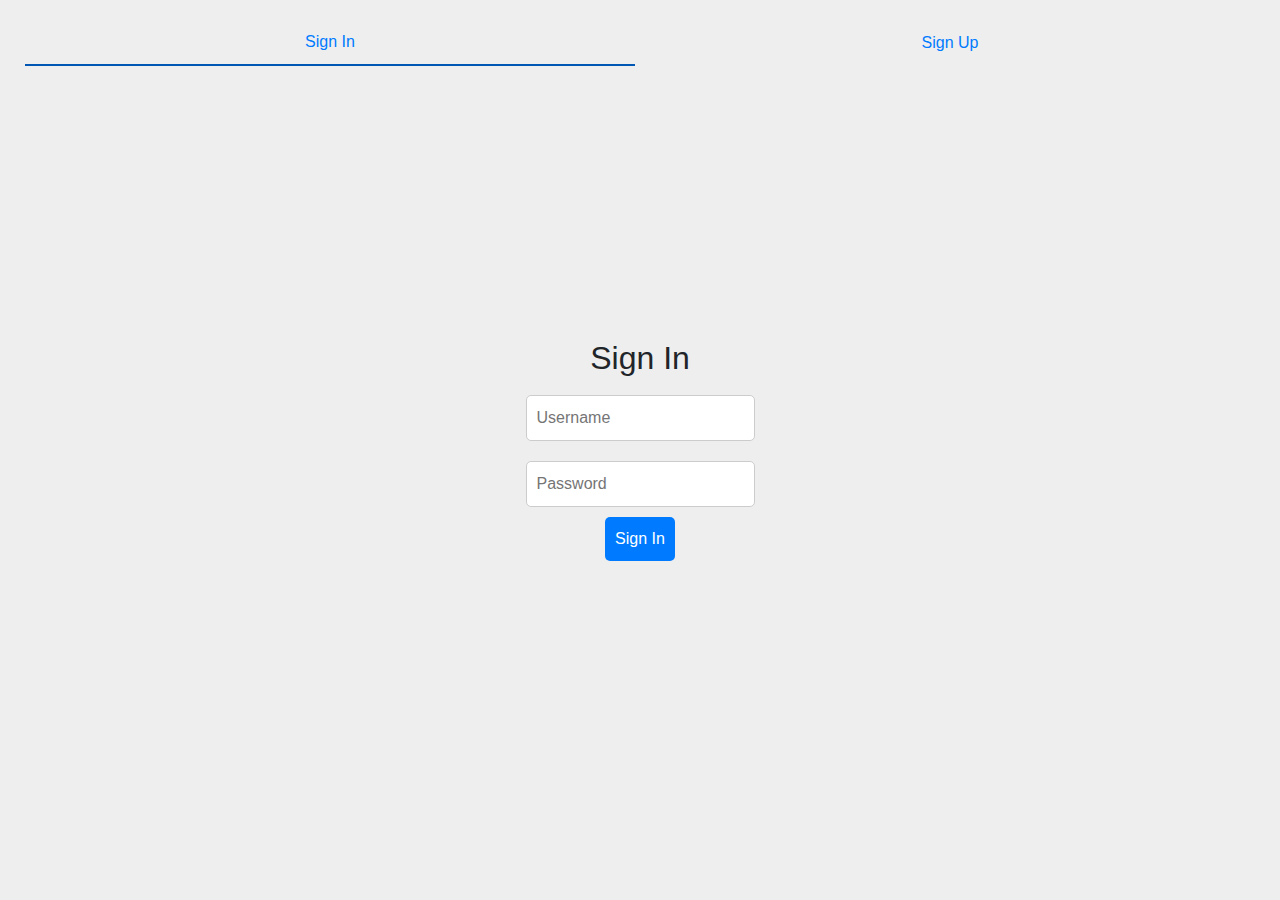
==== chat.html @ 78610102 "first commit" ====
<!DOCTYPE html>
<html lang="en">
<head>
  <meta charset="UTF-8">
  <meta name="viewport" content="width=device-width, initial-scale=1.0">
  <title>Chat</title>
  <link href="https://cdn.jsdelivr.net/npm/bootstrap@5.3.0-alpha3/dist/css/bootstrap.min.css" rel="stylesheet">
  <link href="https://cdnjs.cloudflare.com/ajax/libs/font-awesome/6.0.0-beta3/css/all.min.css" rel="stylesheet">
  <link href="https://cdn.jsdelivr.net/npm/bootstrap-icons/font/bootstrap-icons.css" rel="stylesheet">

  <style>
    .btn-close.text-danger {
      filter: invert(100%) brightness(200%); 
    }
  </style>
</head>
<body>
  <div class="row">
    <div class="d-flex justify-content-between w-100 px-3 bg-dark" style="padding: 10px;">
      <h1 id="users" class="mt-4 text-light m-2"></h1>
      <button id="back" class="btn btn-close text-danger mt-4 m-3"></button>
    </div>
    <div id="chatBox" class="container p-3" style="height: 80vh; overflow-y: scroll;"></div>
    <form id="messageForm" class="container d-flex align-item-center position-absolute justify-content-around" style="bottom: 5px; right: 15px;padding:15px;">
      <input type="text" id="messageInput" style=" height: 100%;" class="form-control w-60 m-2" placeholder="chat" required />
      <button type="submit" class="btn  btn-dark" style="border-radius: 5px;">
        <i class="bi bi-send"></i>
      </button>
    </form>
  </div>

  <script>
    const apiUrl = "https://chatting-app-api-4.onrender.com";
    const token = localStorage.getItem("access_token");
    const chatUserId = localStorage.getItem("chat_user_id");
    const chatUsername = localStorage.getItem("chat_username");



    if (!token || !chatUserId || !chatUsername) {
      window.location.href = "index.html";
    }

    const headers = {
      "Authorization": `Bearer ${token}`,
      "Content-Type": "application/json",
    };

    const chatBox = document.getElementById("chatBox");
    const messageForm = document.getElementById("messageForm");
    const messageInput = document.getElementById("messageInput");
    const user = document.getElementById("users");
    user.innerHTML = chatUsername;


    const fetchMessages = async () => {
      try {
        const response = await fetch(`${apiUrl}/chat/${chatUserId}`, { headers });
        if (response.ok) {
          const messages = await response.json();
          chatBox.innerHTML = messages.map(msg => 
            `<p><strong>${msg.sender_id === parseInt(chatUserId) ? "Friend" : "You"}:</strong> ${msg.content}</p>`
          ).join('');
          chatBox.scrollTop = chatBox.scrollHeight;
        } else {
          alert("Failed to load messages");
        }
      } catch (error) {
        console.error("Error fetching messages:", error);
      }
    };

    messageForm.addEventListener("submit", async (e) => {
      e.preventDefault();
      const messageContent = messageInput.value.trim();
      if (!messageContent) return;

      try {
        const response = await fetch(`${apiUrl}/chat`, {
          method: "POST",
          headers,
          body: JSON.stringify({ receiver_id: chatUserId, content: messageContent }),
        });

        if (response.ok) {
          messageInput.value = "";
          fetchMessages();
        } else {
          alert("Failed to send message");
        }
      } catch (error) {
        console.error("Error sending message:", error);
      }
    });

    document.getElementById("back").addEventListener("click", () => {
      localStorage.removeItem("chat_user_id");
      window.location.href = "users.html";
    });

    fetchMessages();
    setInterval(fetchMessages, 3000);
  </script>
</body>
</html>
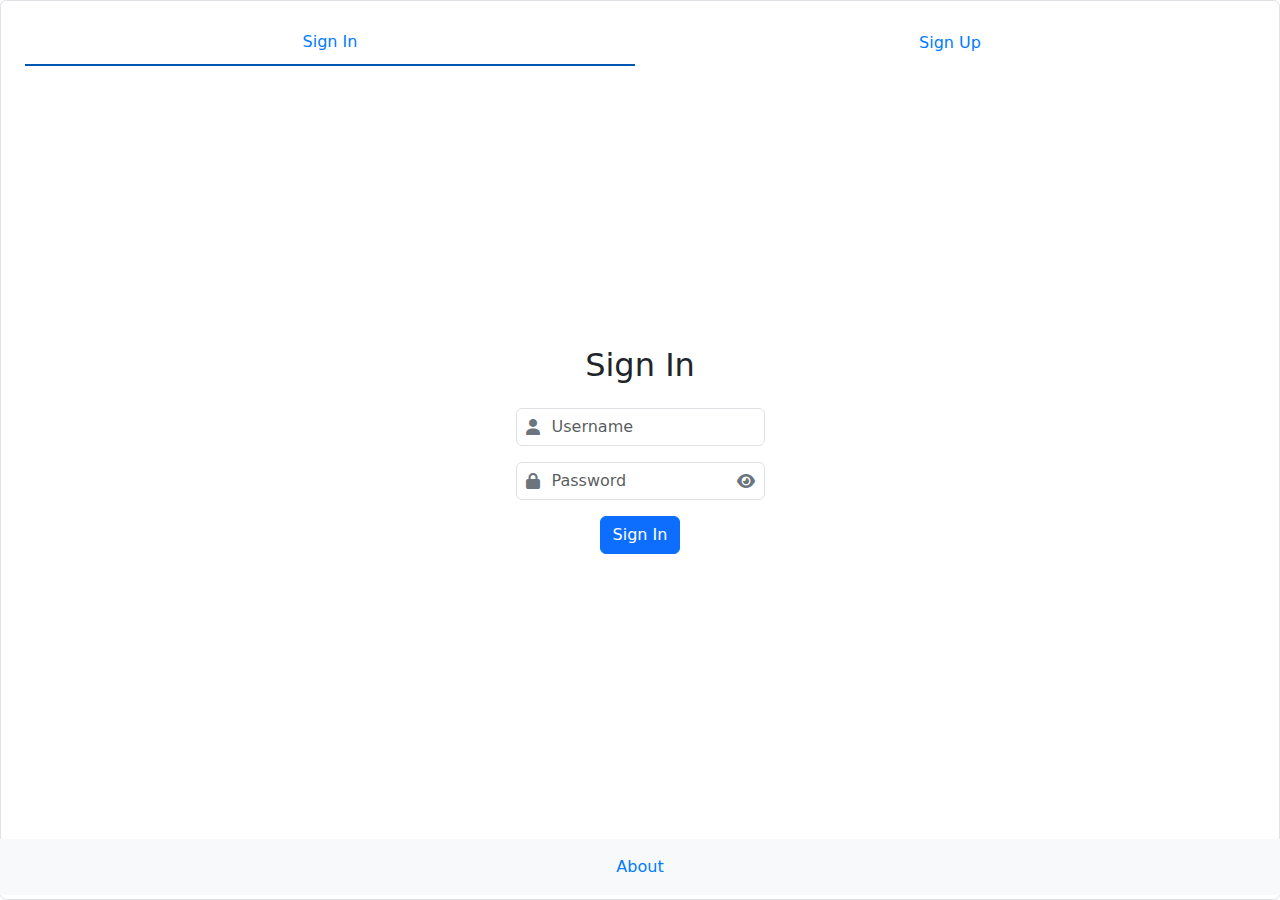
==== commit 4685d0c5: "first commit" ====
--- a/chat.html
+++ b/chat.html
@@ -30,11 +30,15 @@
   </div>
 
   <script>
-    const apiUrl = "https://chatting-app-api-4.onrender.com";
+    const apiUrl = "https://chatting-app-api-6.onrender.com";
     const token = localStorage.getItem("access_token");
-    const chatUserId = localStorage.getItem("chat_user_id");
-    const chatUsername = localStorage.getItem("chat_username");
+    
+    function getChatProperty(primaryKey, fallbackKey) {
+        return localStorage.getItem(primaryKey) || localStorage.getItem(fallbackKey);
+    }
 
+const chatUserId = getChatProperty("chat_user_id", "chat_group_id");
+const chatUsername = getChatProperty("chat_username", "chat_group_name");
 
 
     if (!token || !chatUserId || !chatUsername) {
